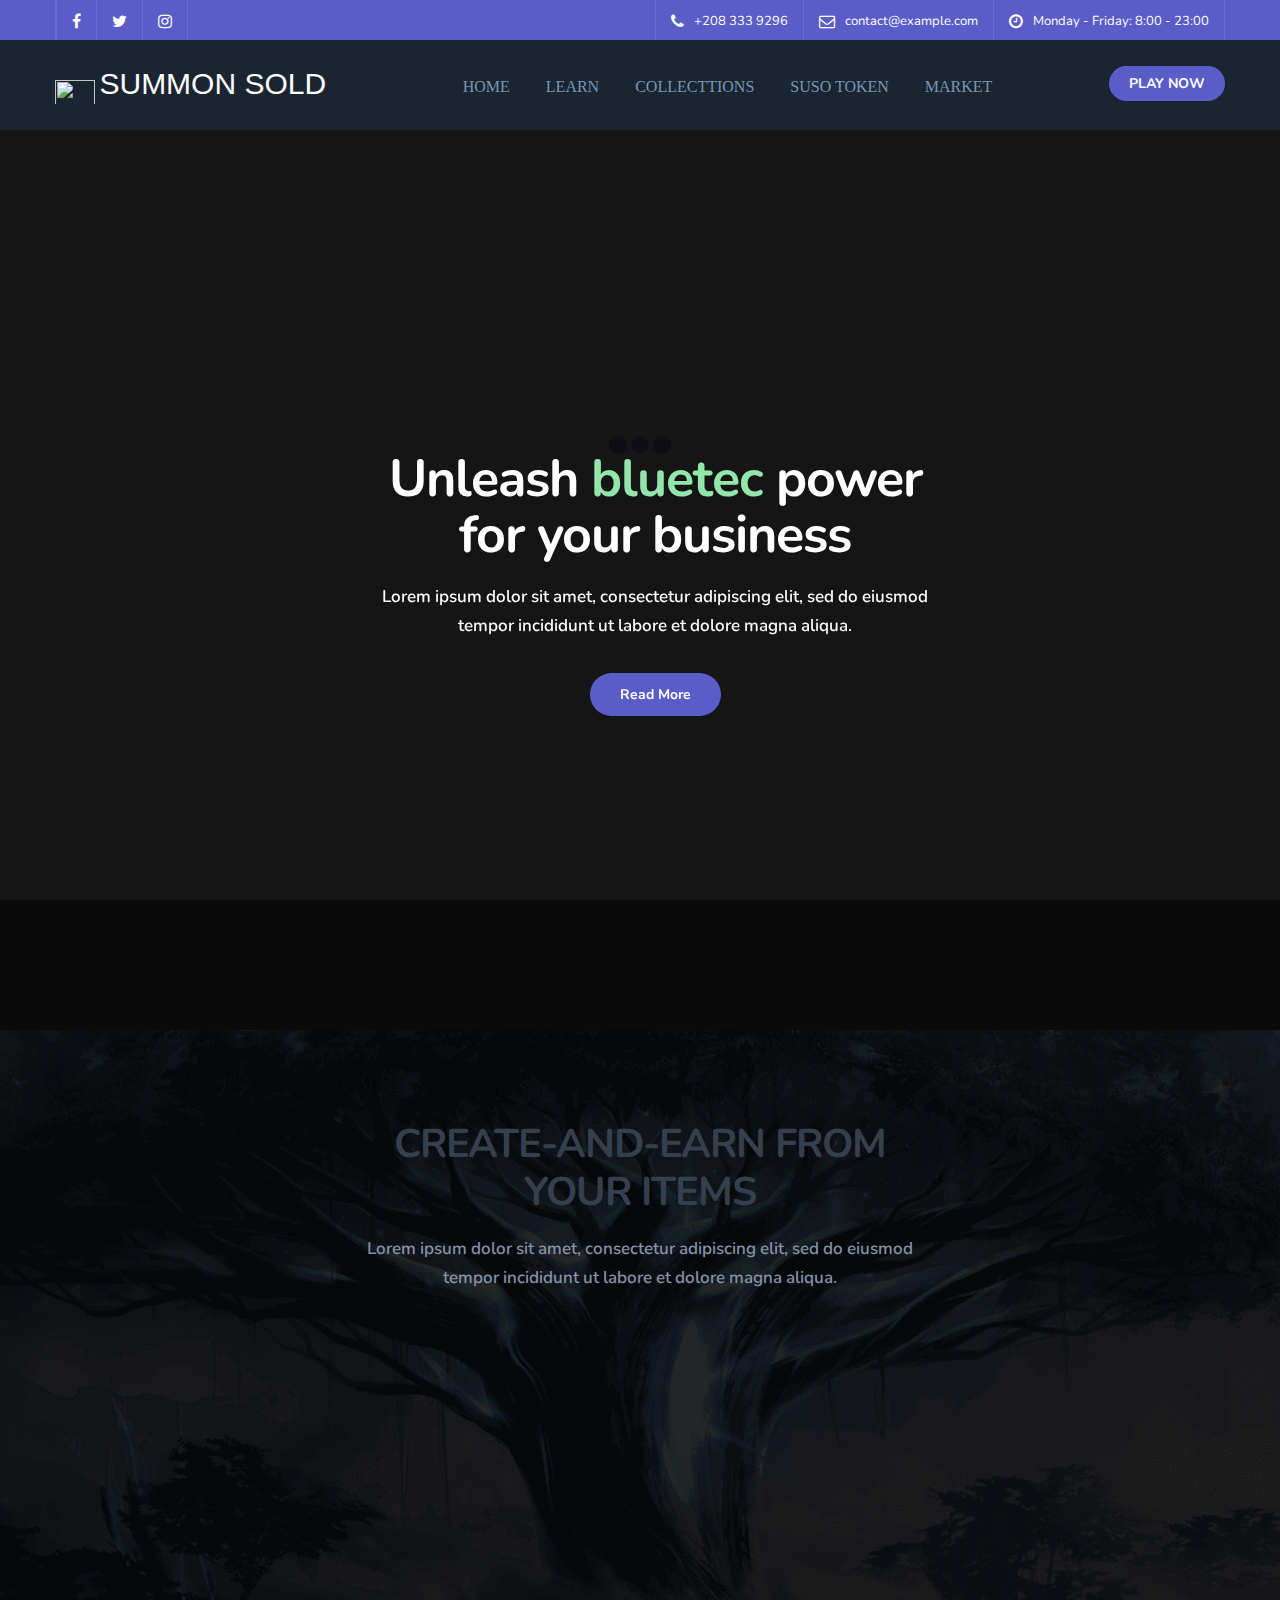
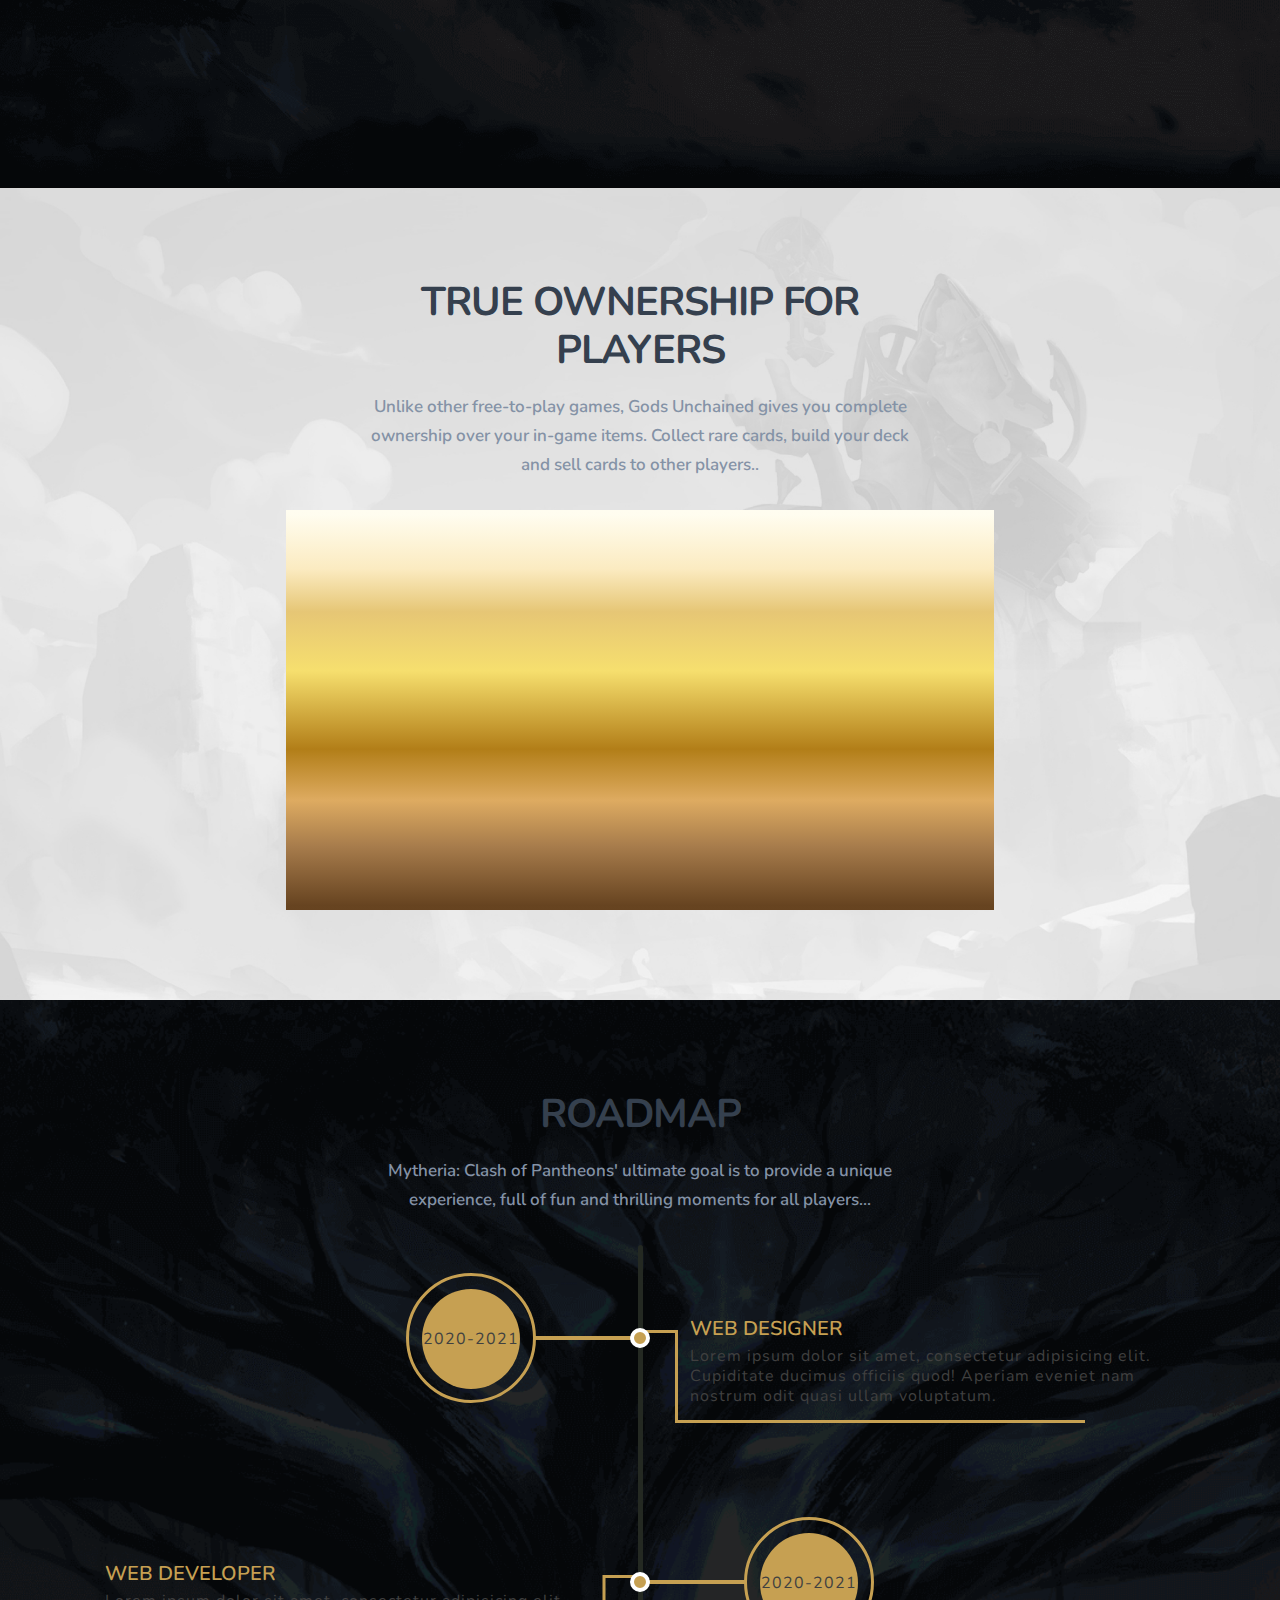
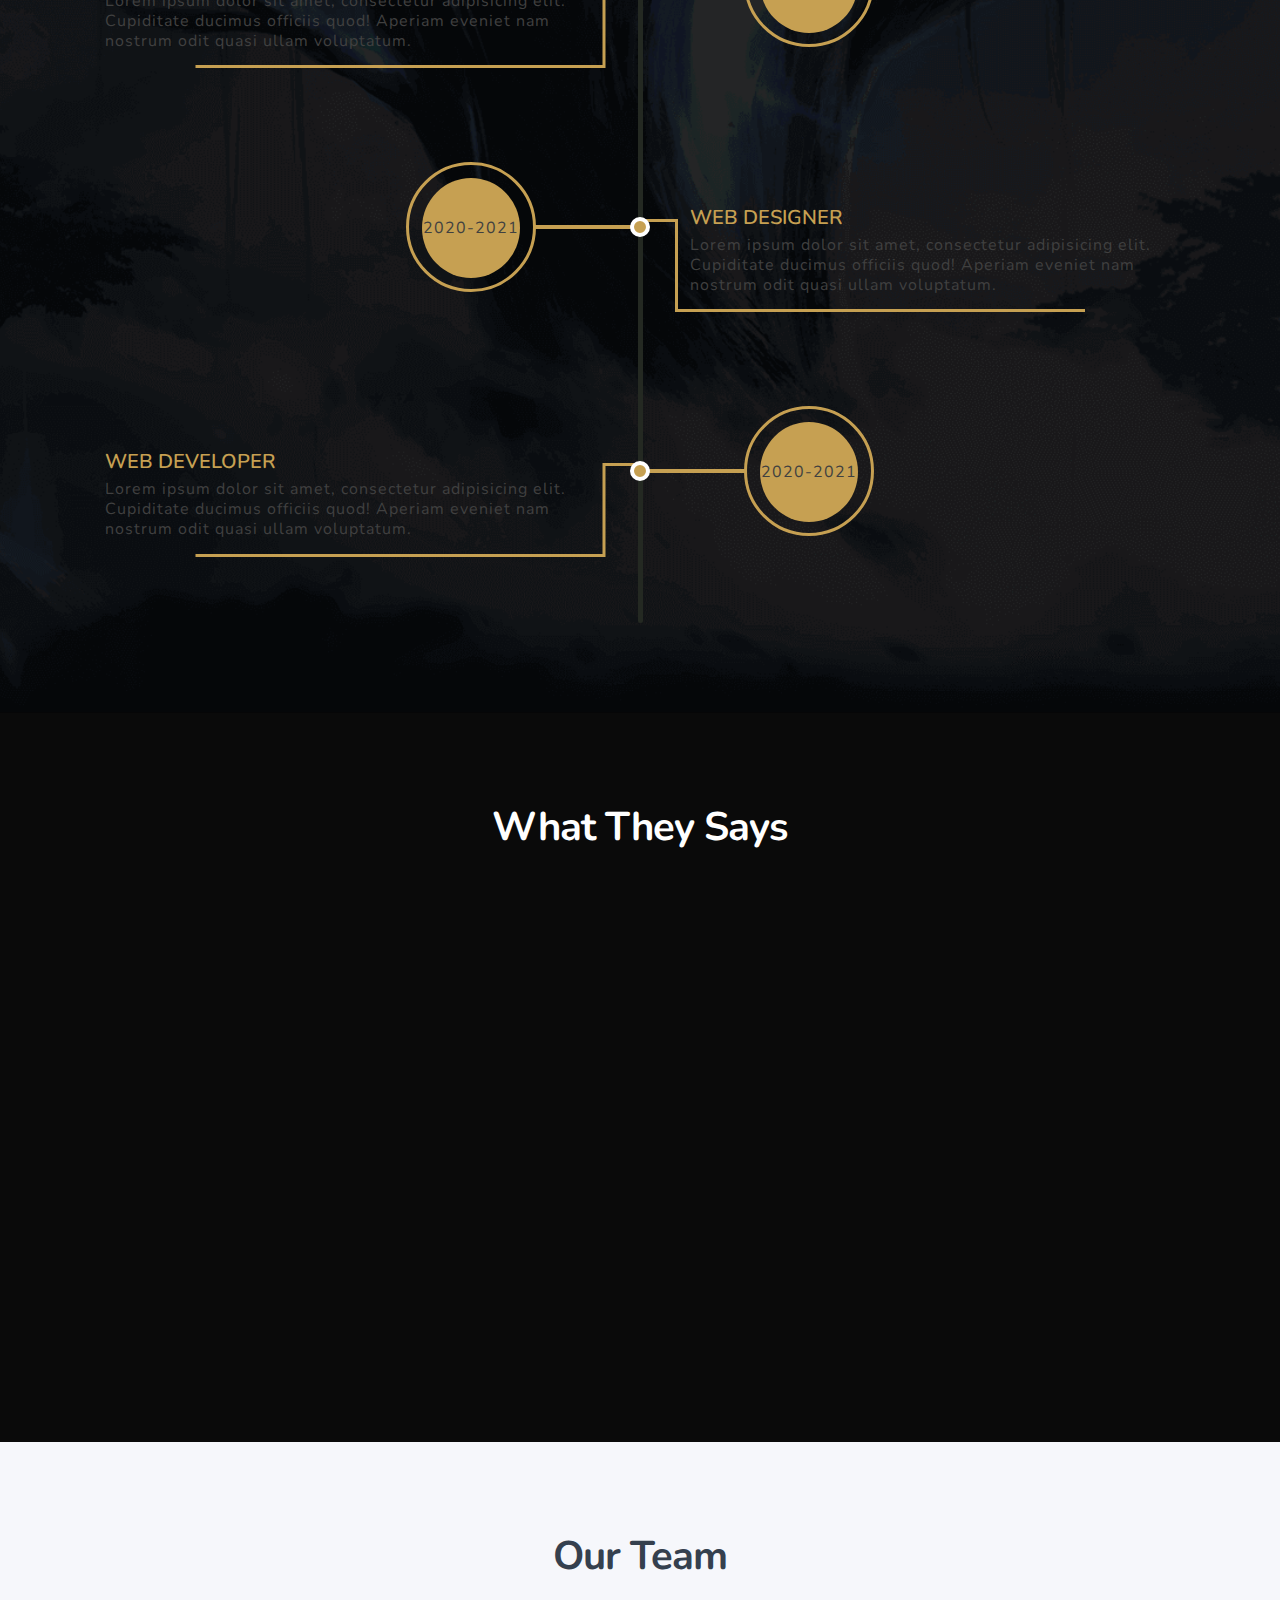
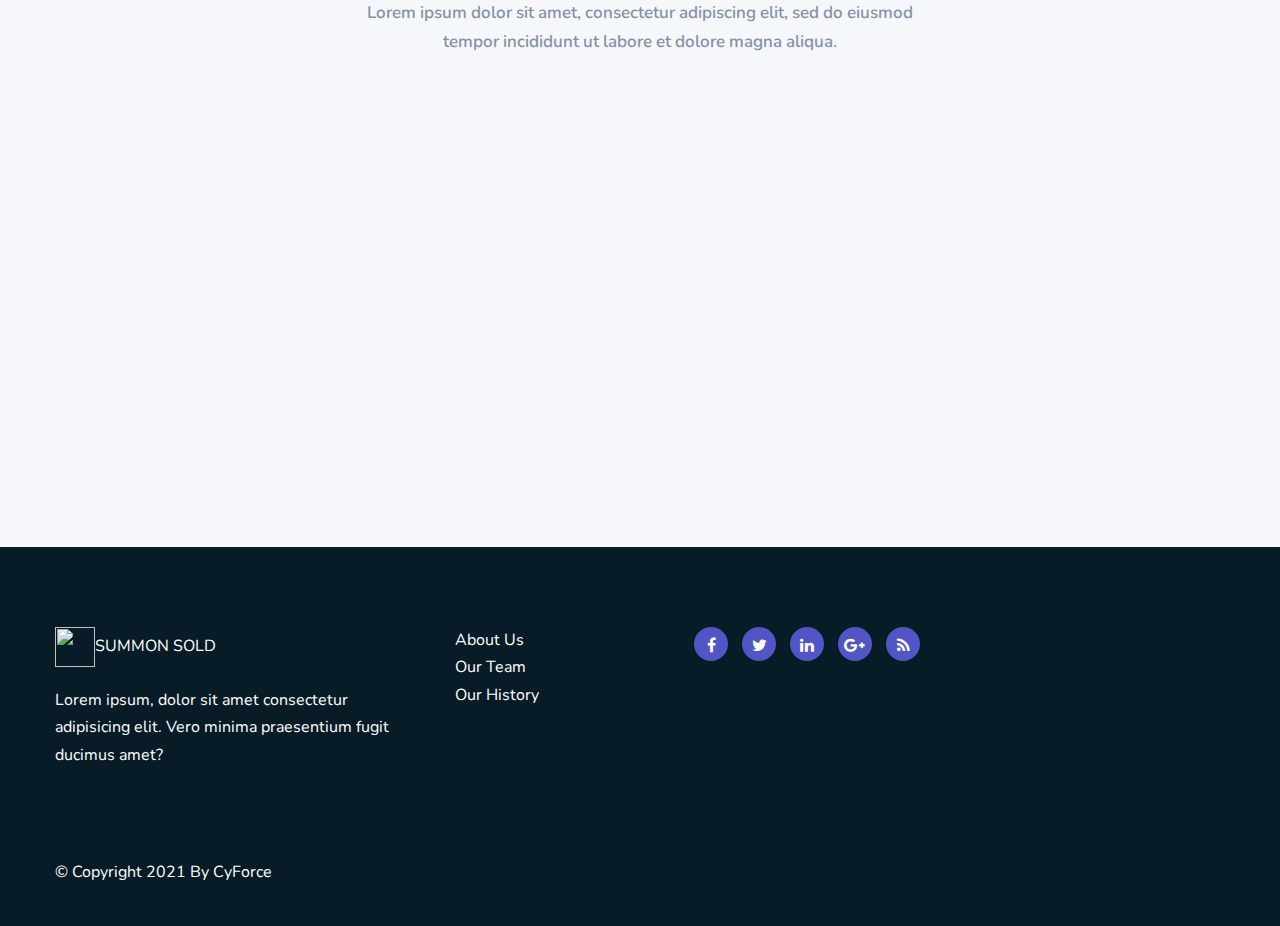
==== index-agency.html @ 65f18df8 "summon sold nft" ====
<!DOCTYPE html>
<html lang="zxx">

<head>
    <meta charset="utf-8">
    <title>NFT Card</title>
    <meta content="width=device-width, initial-scale=1.0" name="viewport">
    <meta content="Bluetec Saas Software Startup Website Template" name="description">
    <meta content="" name="keywords">
    <meta content="" name="author">

    <!--[if lt IE 9]>
    <script src="js/html5shiv.js"></script>
    <![endif]-->

    <!-- CSS Files
    ================================================== -->
    <link href="css/bootstrap.min.css" rel="stylesheet" type="text/css">
    <link href="css/bootstrap-grid.min.css" rel="stylesheet" type="text/css">
    <link href="css/bootstrap-reboot.min.css" rel="stylesheet" type="text/css">
    <link href="css/animate.css" rel="stylesheet" type="text/css">
    <link href="css/owl.carousel.css" rel="stylesheet" type="text/css">
    <link href="css/owl.theme.css" rel="stylesheet" type="text/css">
    <link href="css/owl.transitions.css" rel="stylesheet" type="text/css">
    <link href="css/magnific-popup.css" rel="stylesheet" type="text/css">
	<link href="css/jquery.countdown.css" rel="stylesheet" type="text/css">
    <link href="css/style.css" rel="stylesheet" type="text/css">

    <!-- color scheme -->
    <link id="colors" href="css/colors/scheme-03.css" rel="stylesheet" type="text/css">
	<link href="css/coloring.css" rel="stylesheet" type="text/css">
    <link href="css/custom_theme.css" rel="stylesheet" type="text/css">
    <link href="css/roadmap.css" rel="stylesheet" type="text/css">
</head>

<body>
    <div id="wrapper">
		<div id="topbar" class="text-white bg-color">
			<div class="container">
				<div class="topbar-left">
					<span class="topbar-widget tb-social">
						<a href="#"><i class="fa fa-facebook"></i></a>							
						<a href="#"><i class="fa fa-twitter"></i></a>
						<a href="#"><i class="fa fa-instagram"></i></a>
					</span>
				</div>
			
				<div class="topbar-right  sm-hide">
					<span class="topbar-widget tb-phone">+208 333 9296</span>
					<span class="topbar-widget tb-email">contact@example.com</span>
					<span class="topbar-widget tb-opening-hours">Monday - Friday: 8:00 - 23:00</span>
				</div>	
				<div class="clearfix"></div>
			</div>
		</div>
		
        <!-- header begin -->
        <header class="transparent scroll-light">
                <div class="container">
                    <div class="row">
                        <div class="col-md-12">
                            <div class="d-flex justify-content-between">
                                <div class="align-self-center header-col-left">
                                    <!-- logo begin -->
                                    <div id="logo">
                                        <a href="#">
											<img alt="" class="logo" src="images/icon/favicon.ico" /> 
											<img alt="" class="logo-2" src="images/icon/favicon.ico" />
										</a>
                                        <span style="font-size: 30px; vertical-align: middle;">SUMMON SOLD</span>
                                    </div>
                                    <!-- logo close -->
                                </div>
                                <div class="align-self-center ml-auto header-col-mid">
                                    <!-- mainmenu begin -->
                                    <ul id="mainmenu">
                                        <li>
                                            <a href="#">HOME</a>
                                        </li>
                                        <li>
                                            <a href="#">LEARN</a>
                                            <ul>
                                                <li><a href="card.html">CARD</a></li>
                                                <li><a href="wiki.html">WIKI</a></li>
                                                <li><a href="faq.html">FAQs</a></li>
                                                <li><a href="blog.html">BLOG</a></li>
												<li><a href="guide.html">GUIDE</a></li>
                                            </ul>
                                        </li>
                                        <li>
                                            <a href="#">COLLECTTIONS</a>
                                        </li>
                                        <li><a href="#">SUSO TOKEN</a></li>
                                        <li>
                                            <a href="#">MARKET</a>
                                        </li>
                                    </ul>
                                </div>
                                <div class="align-self-center ml-auto header-col-right btn-play">
                                    <a class="btn-custom" href="#">PLAY NOW</a>
                                    <span id="menu-btn"></span>
                                </div>
                                <!-- <div class="align-self-center ml-auto header-col-right">
                                    <a class="btn-custom" href="#"><i class="fa fa-arrow-down"></i> PLAY NOW </a>
                                    <span id="menu-btn"></span>
                                </div> -->
                                <div class="clearfix"></div>
                            </div>
                        </div>
                    </div>
                </div>
            </header>
        <!-- header close -->
        <!-- content begin -->
        <div class="no-bottom no-top" id="content">
            <div id="top"></div>
			
			<section class="full-height text-light relative no-top no-bottom vertical-center" >
                 <div class="vimeo-banner">
                     <div class="container" >
                        <div class="vimeo header">
                            <div class="overlay-gradient t50">
                                <div class="center-y relative">
                                    <div class="container">
                                        <div class="row">
                                            <div class="col-lg-6  offset-lg-3 col-md-12 offset-md-0 text-center">
                                                <h1 class="wow fadeInUp" data-wow-delay=".5s">Unleash <span class="id-color-3">bluetec</span> power for your business</h1>
                                                <p class="lead wow fadeInUp" data-wow-delay=".75s">Lorem ipsum dolor sit amet, consectetur adipiscing elit, sed do eiusmod tempor incididunt ut labore et dolore magna aliqua.</p>
                                                <div class="spacer-20"></div>
                                                <a class="btn-custom wow fadeInUp" data-wow-delay="1s" href="#">Read More</a>
                                            </div>
                                        </div>
                                    </div>
                                </div>
                            </div>
                       </div>
                        <div class="vimeo-wrapper">
                            <iframe frameborder="0" allow="autoplay; fullscreen" src="https://player.vimeo.com/video/412954513?autoplay=1&amp;loop=1&amp;title=0&amp;byline=0&amp;portrait=0&amp;background=1&amp;muted=1"></iframe>
                        </div>  
                     </div>
                        
                 </div>
			</section>
			
			<section id="section-services" data-bgimage="url(images/background/sections/bg_section_2.png) top" data-stellar-background-ratio=".5">
                <div class="container">
                    <div class="row">
						<div class="col-lg-6 offset-lg-3">
							<div class="text-center">
                                <h2>CREATE-AND-EARN FROM YOUR ITEMS</h2>
								<p class="lead">Lorem ipsum dolor sit amet, consectetur adipiscing elit, sed do eiusmod tempor incididunt ut labore et dolore magna aliqua.</p>
								<div class="spacer-10"></div>
                            </div>
						</div>
                    </div>
					
					<div class="row">
                        <div class="col-lg-4 col-md-6 col-sm-6 mb30 wow fadeInUp" data-wow-delay="0s">
                            <div class="fp-wrap f-invert mb20">
                                <img src="images/background/sections/sec2_img_item1.png" class="fp-image img-fluid" alt="">
                            </div>
                            <p>GODFORGE is an exclusive community where you could freely display your artworks or even create your own characters.</p>
                        </div>
						<div class="col-lg-4 col-md-6 col-sm-6 mb30 wow fadeInUp" data-wow-delay=".25s">
                                <div class="fp-wrap f-invert mb20">
                                    <img src="images/background/sections/sec2_img_item2.png" class="fp-image img-fluid" alt="">
                                </div>
                                <p>You could earn attractive incomes because your artworks could be traded and auctioned.</p>
                        </div>
						<div class="col-lg-4 col-md-6 col-sm-6 mb30 wow fadeInUp" data-wow-delay=".5s">
                                <div class="fp-wrap f-invert mb20">
                                    <img src="images/background/sections/sec2_img_item3.png" class="fp-image img-fluid" alt="">
                                </div>
                                <p>Your artwork could be selected to incorporate in the game universe through a voting system.</p>
                        </div>
                    </div>
                </div>
            </section>

            <section id="section-services section-gameplay" data-bgimage="url(images/background/misc-art--wizard-with-key.jpg) top" data-stellar-background-ratio=".5">
                <div class="container">
                    <div class="row">
						<div class="col-lg-6 offset-lg-3">
							<div class="text-center">
                                <h2>TRUE OWNERSHIP FOR PLAYERS</h2>
								<p class="lead">Unlike other free-to-play games, Gods Unchained gives you complete ownership over your in-game items. Collect rare cards, build your deck and sell cards to other players..</p>
								<div class="spacer-10"></div>
                            </div>
						</div>
                    </div>
					
					<div class="row">
                        <div class="vimeo-background">
                            <div class="vimeo-gameplay">
                                <iframe frameborder="0" allow="autoplay; fullscreen" src="https://player.vimeo.com/video/398714745?autoplay=1&amp;loop=1&amp;title=0&amp;byline=0&amp;portrait=0&amp;background=1&amp;muted=1"></iframe>
                            </div> 
                        </div>
                    </div>
                </div>
            </section>

            <section id="section-services section-roadmap" data-bgimage="url(images/background/sections/bg_section_2.png) top" data-stellar-background-ratio=".5">
                <div class="container">
                    <div class="row">
						<div class="col-lg-6 offset-lg-3">
							<div class="text-center">
                                <h2>ROADMAP</h2>
								<p class="lead">Mytheria: Clash of Pantheons' ultimate goal is to provide a unique experience, full of fun and
                                    thrilling moments for all players...</p>
								<div class="spacer-10"></div>
                            </div>
						</div>
                    </div>
                </div>
                <div class="container">
                    <div class="row">
                        <div class="col-md-12">
                            <div class="main-timeline">
                                <div class="timeline">
                                    <div class="timeline-icon">
                                        <div class="timeline-icon-txt">
                                            <p class="description">2020-2021</p> 
                                        </div>
                                    </div>
                                    <div class="timeline-content">
                                        <h3 class="title">Web Designer</h3>
                                        <p class="description">
                                            Lorem ipsum dolor sit amet, consectetur adipisicing elit. Cupiditate ducimus officiis quod! Aperiam eveniet nam nostrum odit quasi ullam voluptatum.
                                        </p>
                                    </div>
                                </div>
                               
                                <div class="timeline">
                                    <div class="timeline-icon">
                                        <div class="timeline-icon-txt">
                                            <p class="description">2020-2021</p> 
                                        </div>
                                    </div>
                                    <div class="timeline-content">
                                        <h3 class="title">Web Developer</h3>
                                        <p class="description">
                                            Lorem ipsum dolor sit amet, consectetur adipisicing elit. Cupiditate ducimus officiis quod! Aperiam eveniet nam nostrum odit quasi ullam voluptatum.
                                        </p>
                                    </div>
                                </div>
                                <div class="timeline">
                                    <div class="timeline-icon">
                                        <div class="timeline-icon-txt">
                                            <p class="description">2020-2021</p> 
                                        </div>
                                    </div>
                                    <div class="timeline-content">
                                        <h3 class="title">Web Designer</h3>
                                        <p class="description">
                                            Lorem ipsum dolor sit amet, consectetur adipisicing elit. Cupiditate ducimus officiis quod! Aperiam eveniet nam nostrum odit quasi ullam voluptatum.
                                        </p>
                                    </div>
                                </div>
                                <div class="timeline">
                                    <div class="timeline-icon">
                                        <div class="timeline-icon-txt">
                                            <p class="description">2020-2021</p> 
                                        </div>
                                    </div>
                                    <div class="timeline-content">
                                        <h3 class="title">Web Developer</h3>
                                        <p class="description">
                                            Lorem ipsum dolor sit amet, consectetur adipisicing elit. Cupiditate ducimus officiis quod! Aperiam eveniet nam nostrum odit quasi ullam voluptatum.
                                        </p>
                                    </div>
                                </div>
                            </div>
                        </div>
                    </div>
                </div>
            </section>
			
			<section id="section-testimonial">
				<div class="container">
					<div class="row">
						<div class="col-md-12">
							<div class="text-center text-light">
                        <h2>What They Says</h2>
                        <div class="spacer-20"></div>
                    </div>
                    <div class="owl-carousel owl-theme wow fadeInUp" id="testimonial-carousel">
                        <div class="item">
                            <div class="de_testi opt-2">
                                <blockquote>
                                    <p>Great support, like i have never seen before. Thanks to the support team, they are very helpfull. This company provide customers great solution, that makes them best.
                                    </p>
                                    <div class="de_testi_by">
                                        <img alt="" class="rounded-circle" src="images/people/1.jpg"> <span>John, Pixar Studio</span>
                                    </div>
                                </blockquote>
                            </div>
                        </div>
                        <div class="item">
                            <div class="de_testi opt-2">
                                <blockquote>
                                    <p>Great support, like i have never seen before. Thanks to the support team, they are very helpfull. This company provide customers great solution, that makes them best.</p>
                                    <div class="de_testi_by">
                                        <img alt="" class="rounded-circle" src="images/people/2.jpg"> <span>Sarah, Microsoft</span>
                                    </div>
                                </blockquote>
                            </div>
                        </div>
                        <div class="item">
                            <div class="de_testi opt-2">
                                <blockquote>
                                    <p>Great support, like i have never seen before. Thanks to the support team, they are very helpfull. This company provide customers great solution, that makes them best.</p>
                                    <div class="de_testi_by">
                                        <img alt="" class="rounded-circle" src="images/people/3.jpg"> <span>Michael, Apple</span>
                                    </div>
                                </blockquote>
                            </div>
                        </div>
                        <div class="item">
                            <div class="de_testi opt-2">
                                <blockquote>
                                    <p>Great support, like i have never seen before. Thanks to the support team, they are very helpfull. This company provide customers great solution, that makes them best.</p>
                                    <div class="de_testi_by">
                                        <img alt="" class="rounded-circle" src="images/people/4.jpg"> <span>Thomas, Samsung</span>
                                    </div>
                                </blockquote>
                            </div>
                        </div>
                        <div class="item">
                            <div class="de_testi opt-2">
                                <blockquote>
                                    <p>Great support, like i have never seen before. Thanks to the support team, they are very helpfull. This company provide customers great solution, that makes them best.</p>
                                    <div class="de_testi_by">
                                        <img alt="" class="rounded-circle" src="images/people/1.jpg"> <span>John, Pixar Studio</span>
                                    </div>
                                </blockquote>
                            </div>
                        </div>
                        <div class="item">
                            <div class="de_testi opt-2">
                                <blockquote>
                                    <p>Great support, like i have never seen before. Thanks to the support team, they are very helpfull. This company provide customers great solution, that makes them best.</p>
                                    <div class="de_testi_by">
                                        <img alt="" class="rounded-circle" src="images/people/2.jpg"> <span>Sarah, Microsoft</span>
                                    </div>
                                </blockquote>
                            </div>
                        </div>
                        <div class="item">
                            <div class="de_testi opt-2">
                                <blockquote>
                                    <p>Great support, like i have never seen before. Thanks to the support team, they are very helpfull. This company provide customers great solution, that makes them best.</p>
                                    <div class="de_testi_by">
                                        <img alt="" class="rounded-circle" src="images/people/3.jpg"> <span>Michael, Apple</span>
                                    </div>
                                </blockquote>
                            </div>
                        </div>
                        <div class="item">
                            <div class="de_testi opt-2">
                                <blockquote>
                                    <p>Great support, like i have never seen before. Thanks to the support team, they are very helpfull. This company provide customers great solution, that makes them best.</p>
                                    <div class="de_testi_by">
                                        <img alt="" class="rounded-circle" src="images/people/4.jpg"> <span>Thomas, Samsung</span>
                                    </div>
                                </blockquote>
                            </div>
                        </div>
                    </div>
							
						</div>
					</div>
				</div>
            </section>
            

            <section id="section-team" data-bgcolor="#F6F7FB">
                <div class="container">
                    <div class="row">
						<div class="col-lg-6 offset-lg-3">
							<div class="text-center">
                                <h2>Our Team</h2>
								<p class="lead">Lorem ipsum dolor sit amet, consectetur adipiscing elit, sed do eiusmod tempor incididunt ut labore et dolore magna aliqua.</p>
								<div class="spacer-10"></div>
                            </div>
						</div>
                        
                    </div>
					
					<div class="row">

                        <div class="col-lg-3 col-md-6 col-sm-6 mb30 wow fadeInUp" data-wow-delay="0s">
                            <div class="f-profile text-center">
                                <div class="fp-wrap f-invert">
									<div class="fpw-overlay">
										<div class="fpwo-wrap">
											<div class="fpwow-icons">
												<a href="#"><i class="fa fa-facebook fa-lg"></i></a>
												<a href="#"><i class="fa fa-twitter fa-lg"></i></a>
												<a href="#"><i class="fa fa-linkedin fa-lg"></i></a>
												<a href="#"><i class="fa fa-google-plus fa-lg"></i></a>
											</div>
										</div>
									</div>									
									<div class="fpw-overlay-btm"></div>
                                    <img src="images/team/1.jpg" class="fp-image img-fluid" alt="">
                                </div>

                                <h4>Fynley Wilkinson</h4>
                                Chief Creative Officer
                            </div>
                        </div>
						
						<div class="col-lg-3 col-md-6 col-sm-6 mb30 wow fadeInUp" data-wow-delay=".25s">
                            <div class="f-profile text-center">
                                <div class="fp-wrap f-invert">
									<div class="fpw-overlay">
										<div class="fpwo-wrap">
											<div class="fpwow-icons">
												<a href="#"><i class="fa fa-facebook fa-lg"></i></a>
												<a href="#"><i class="fa fa-twitter fa-lg"></i></a>
												<a href="#"><i class="fa fa-linkedin fa-lg"></i></a>
												<a href="#"><i class="fa fa-google-plus fa-lg"></i></a>
											</div>
										</div>
									</div>									
									<div class="fpw-overlay-btm"></div>
                                    <img src="images/team/2.jpg" class="fp-image img-fluid" alt="">
                                </div>

                                <h4>Myra Welsh</h4>
                                Chief Technology Officer
                            </div>
                        </div>
						
						<div class="col-lg-3 col-md-6 col-sm-6 mb30 wow fadeInUp" data-wow-delay=".5s">
                            <div class="f-profile text-center">
                                <div class="fp-wrap f-invert">
									<div class="fpw-overlay">
										<div class="fpwo-wrap">
											<div class="fpwow-icons">
												<a href="#"><i class="fa fa-facebook fa-lg"></i></a>
												<a href="#"><i class="fa fa-twitter fa-lg"></i></a>
												<a href="#"><i class="fa fa-linkedin fa-lg"></i></a>
												<a href="#"><i class="fa fa-google-plus fa-lg"></i></a>
											</div>
										</div>
									</div>									
									<div class="fpw-overlay-btm"></div>
                                    <img src="images/team/3.jpg" class="fp-image img-fluid" alt="">
                                </div>

                                <h4>Aysha Shepard</h4>
                                Chief Executive Officer
                            </div>
                        </div>
						
						<div class="col-lg-3 col-md-6 col-sm-6 mb30 wow fadeInUp" data-wow-delay=".75s">
                            <div class="f-profile text-center">
                                <div class="fp-wrap f-invert">
									<div class="fpw-overlay">
										<div class="fpwo-wrap">
											<div class="fpwow-icons">
												<a href="#"><i class="fa fa-facebook fa-lg"></i></a>
												<a href="#"><i class="fa fa-twitter fa-lg"></i></a>
												<a href="#"><i class="fa fa-linkedin fa-lg"></i></a>
												<a href="#"><i class="fa fa-google-plus fa-lg"></i></a>
											</div>
										</div>
									</div>									
									<div class="fpw-overlay-btm"></div>
                                    <img src="images/team/4.jpg" class="fp-image img-fluid" alt="">
                                </div>

                                <h4>Robyn Peel</h4>
                                Director of Finance
                            </div>
                        </div>
                        
                    </div>
                </div>
            </section>
			
			<!-- <section class="pt60 pb60 bg-color-3">
				<div class="container">
					<div class="row align-items-center">
						<div class="col-md-8 mb-sm-30 text-lg-left text-sm-center">
							<h3 class="no-bottom">Awesomeness begin here. Are you ready?</h3>
						</div>
						
						<div class="col-md-4 text-lg-right text-sm-center">
							<a href="#" class="btn-custom capsule med">Let's do it!</a>
						</div>
					</div>
				</div>
			</section> -->
            
            </div>
            <!-- content close -->

            <!-- footer begin -->
            <footer class="footer">
                <div class="container">
                    <div class="row">
						<div class="col-lg-4">
                            <div class="widget">
                                <a href="index.html"><img alt="" class="logo" src="images/icon/favicon.ico">SUMMON SOLD</a>
                                <div class="spacer-20"></div>
                                <p>Lorem ipsum, dolor sit amet consectetur adipisicing elit. Vero minima praesentium fugit ducimus amet?</p>
                            </div>
                        </div>
                        <div class="col-lg-2">
                            <div class="widget">
                                <ul>
                                    <li><a href="about-us.html">About Us</a></li>
                                    <li><a href="our-team.html">Our Team</a></li>
                                    <li><a href="our-history.html">Our History</a></li>
                                </ul>
                            </div>
                        </div>
                        <div class="col-lg-6">
                            <div class="col-md-6 text-md-right text-sm-left">
                                <div class="social-icons">
                                    <a href="#"><i class="fa fa-facebook fa-lg"></i></a>
                                    <a href="#"><i class="fa fa-twitter fa-lg"></i></a>
                                    <a href="#"><i class="fa fa-linkedin fa-lg"></i></a>
                                    <a href="#"><i class="fa fa-google-plus fa-lg"></i></a>
                                    <a href="#"><i class="fa fa-rss fa-lg"></i></a>
                                </div>
                            </div>
                        </div>
                    </div>

                    <div class="row">
                        <div class="col-md-6 sm-text-center mb-sm-30">
                            <div class="mt10">&copy; Copyright 2021 By CyForce</div>
                        </div>
                    </div>
                </div>
            </footer>
            <!-- footer close -->

            <div id="preloader">
                <div class="spinner">
                    <div class="bounce1"></div>
                    <div class="bounce2"></div>
                    <div class="bounce3"></div>
                </div>
            </div>
        </div>		
		


        <!-- Javascript Files
    ================================================== -->
        <script src="js/jquery.min.js"></script>
        <script src="js/bootstrap.min.js"></script>
        <script src="js/wow.min.js"></script>
        <script src="js/jquery.isotope.min.js"></script>
        <script src="js/easing.js"></script>
        <script src="js/owl.carousel.js"></script>
        <script src="js/validation.js"></script>
        <script src="js/jquery.magnific-popup.min.js"></script>
        <script src="js/enquire.min.js"></script>
        <script src="js/jquery.stellar.min.js"></script>
        <script src="js/jquery.plugin.js"></script>
        <script src="js/typed.js"></script>
		<script src="js/jquery.countTo.js"></script>
        <script src="js/jquery.countdown.js"></script>
        <script src="js/designesia.js"></script>		
</body>

</html>
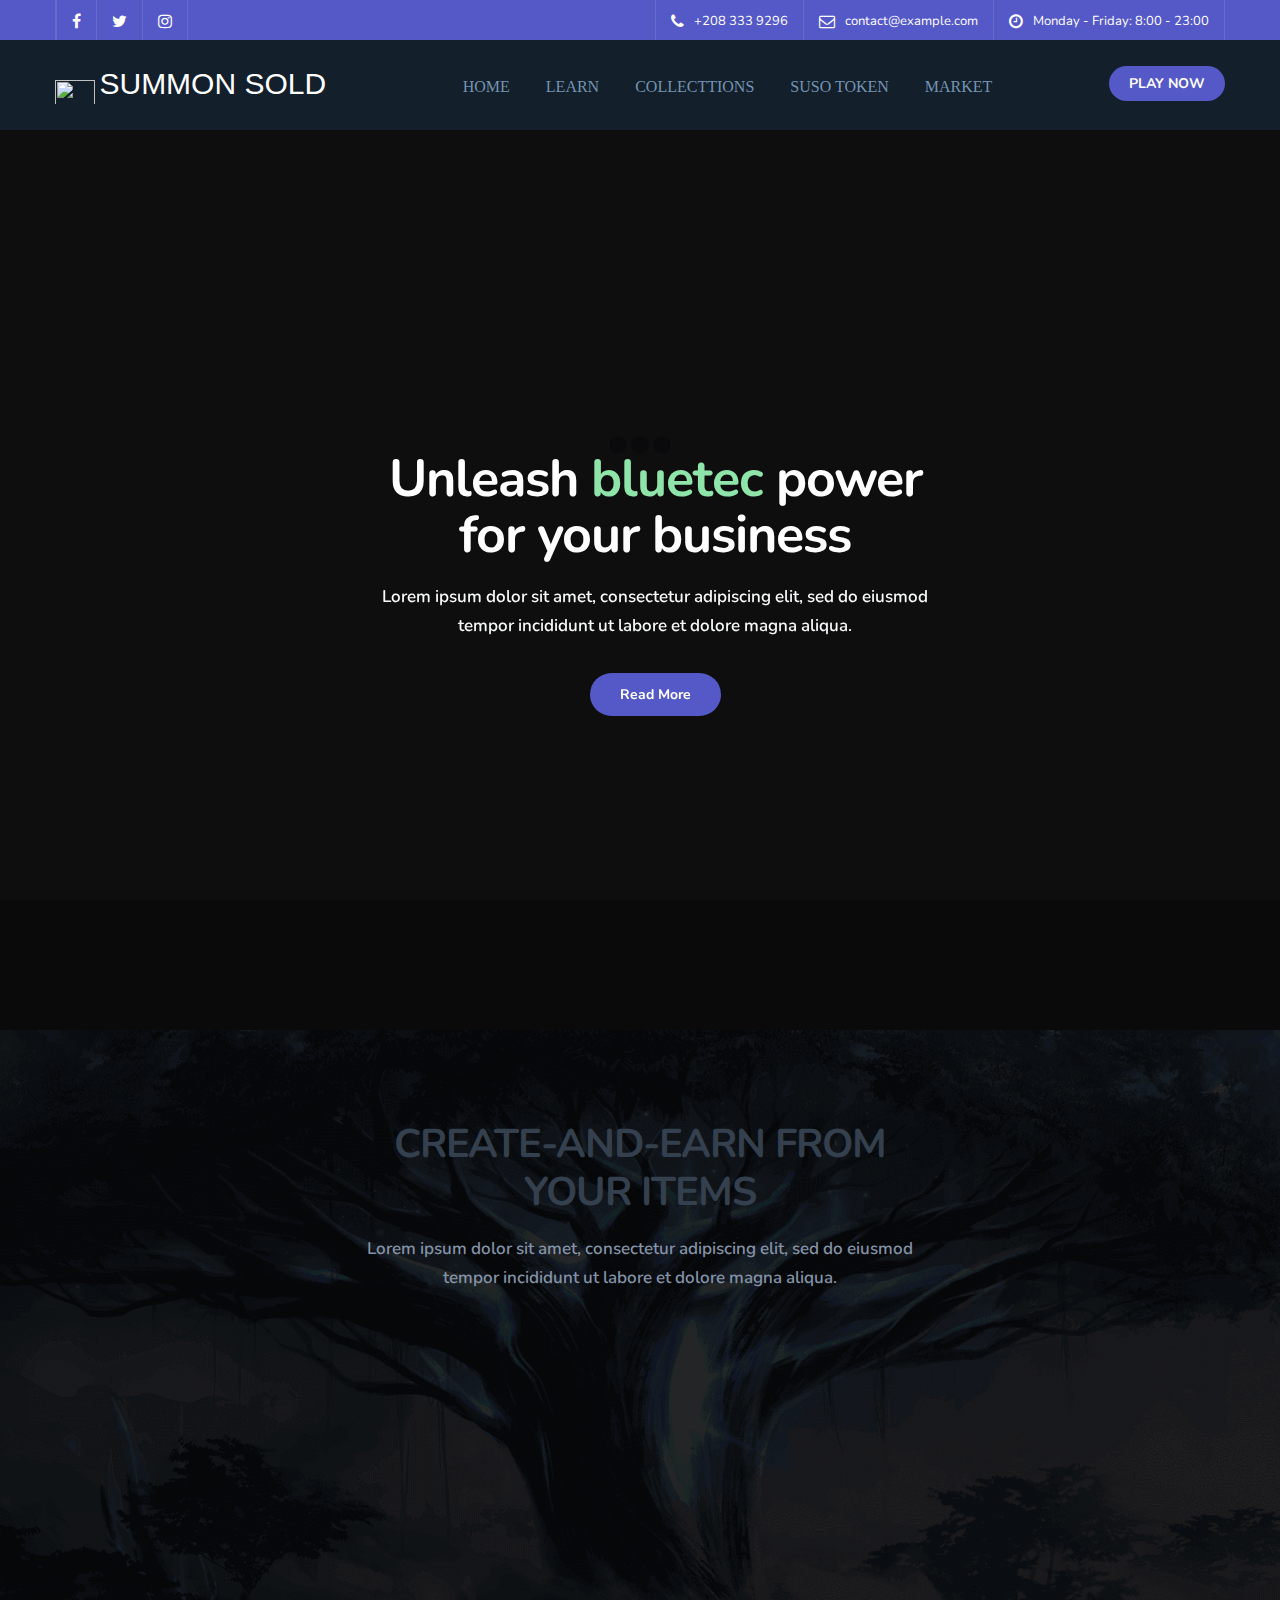
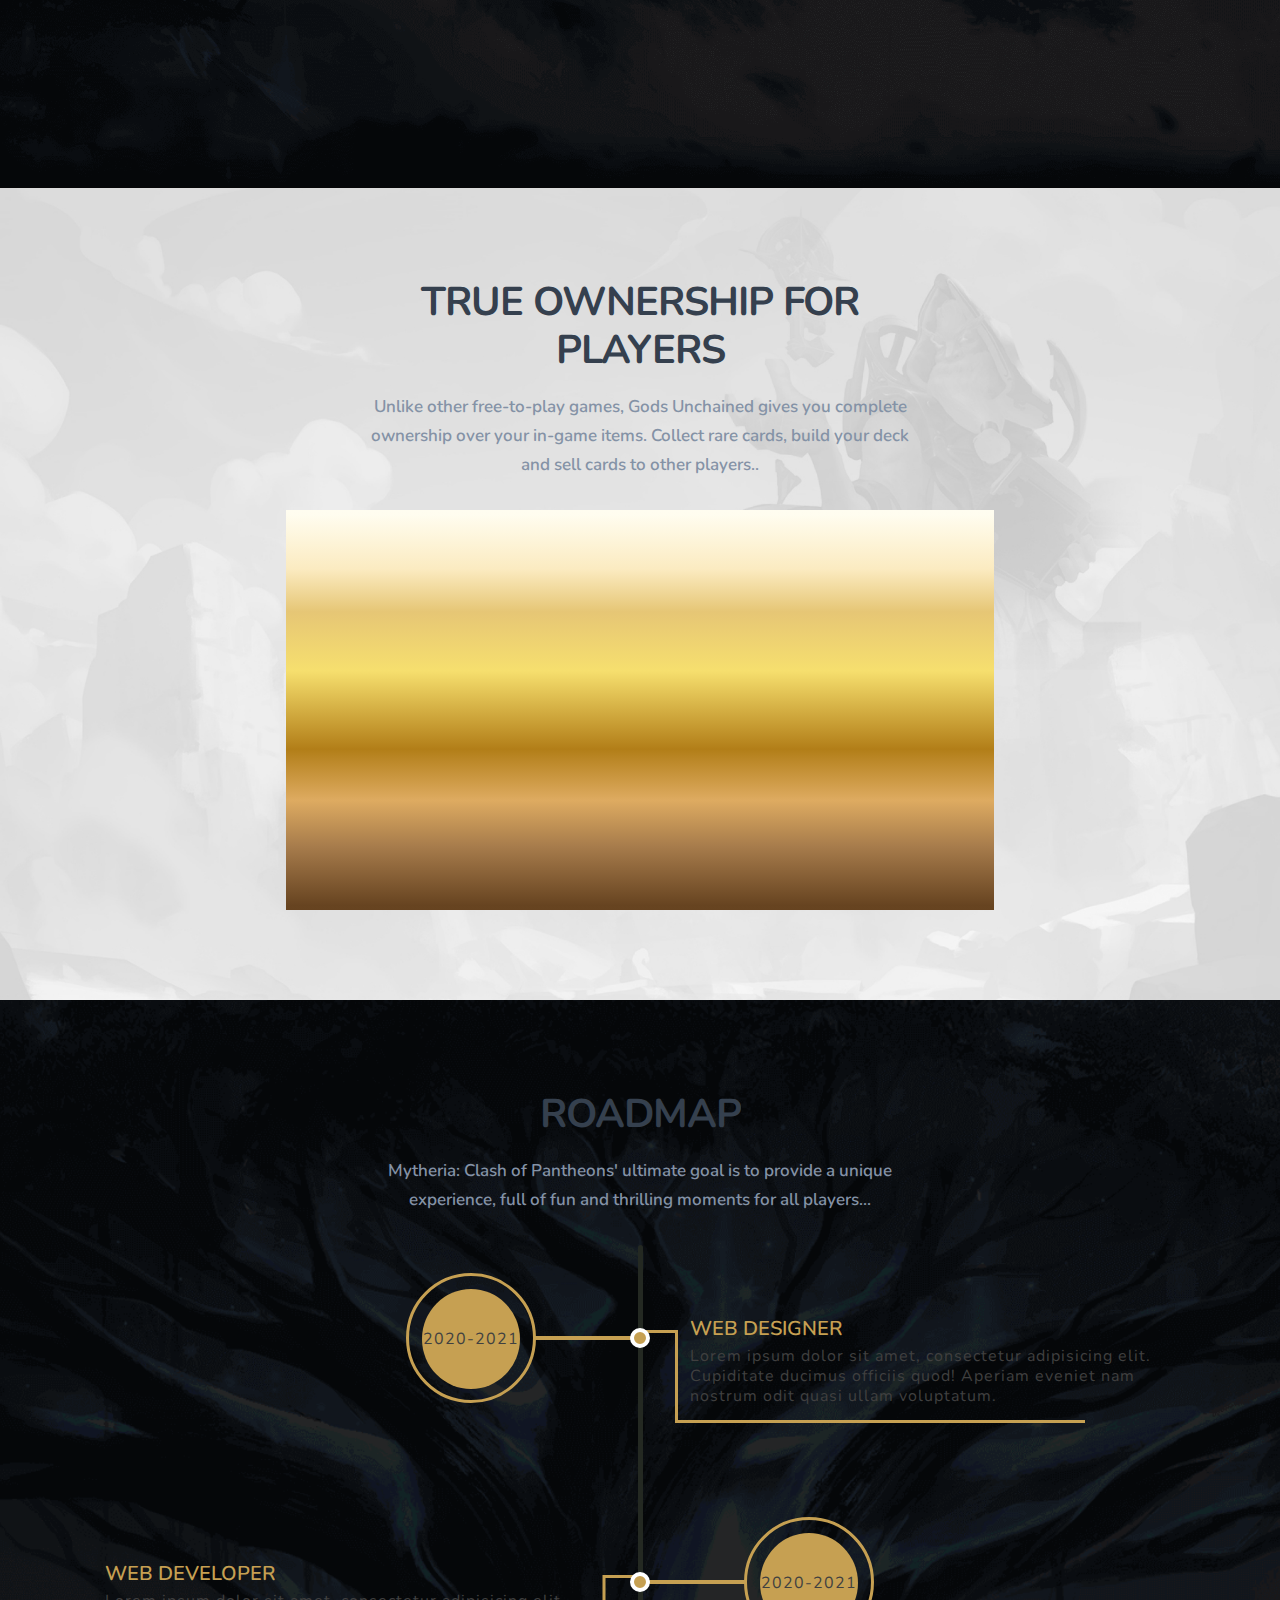
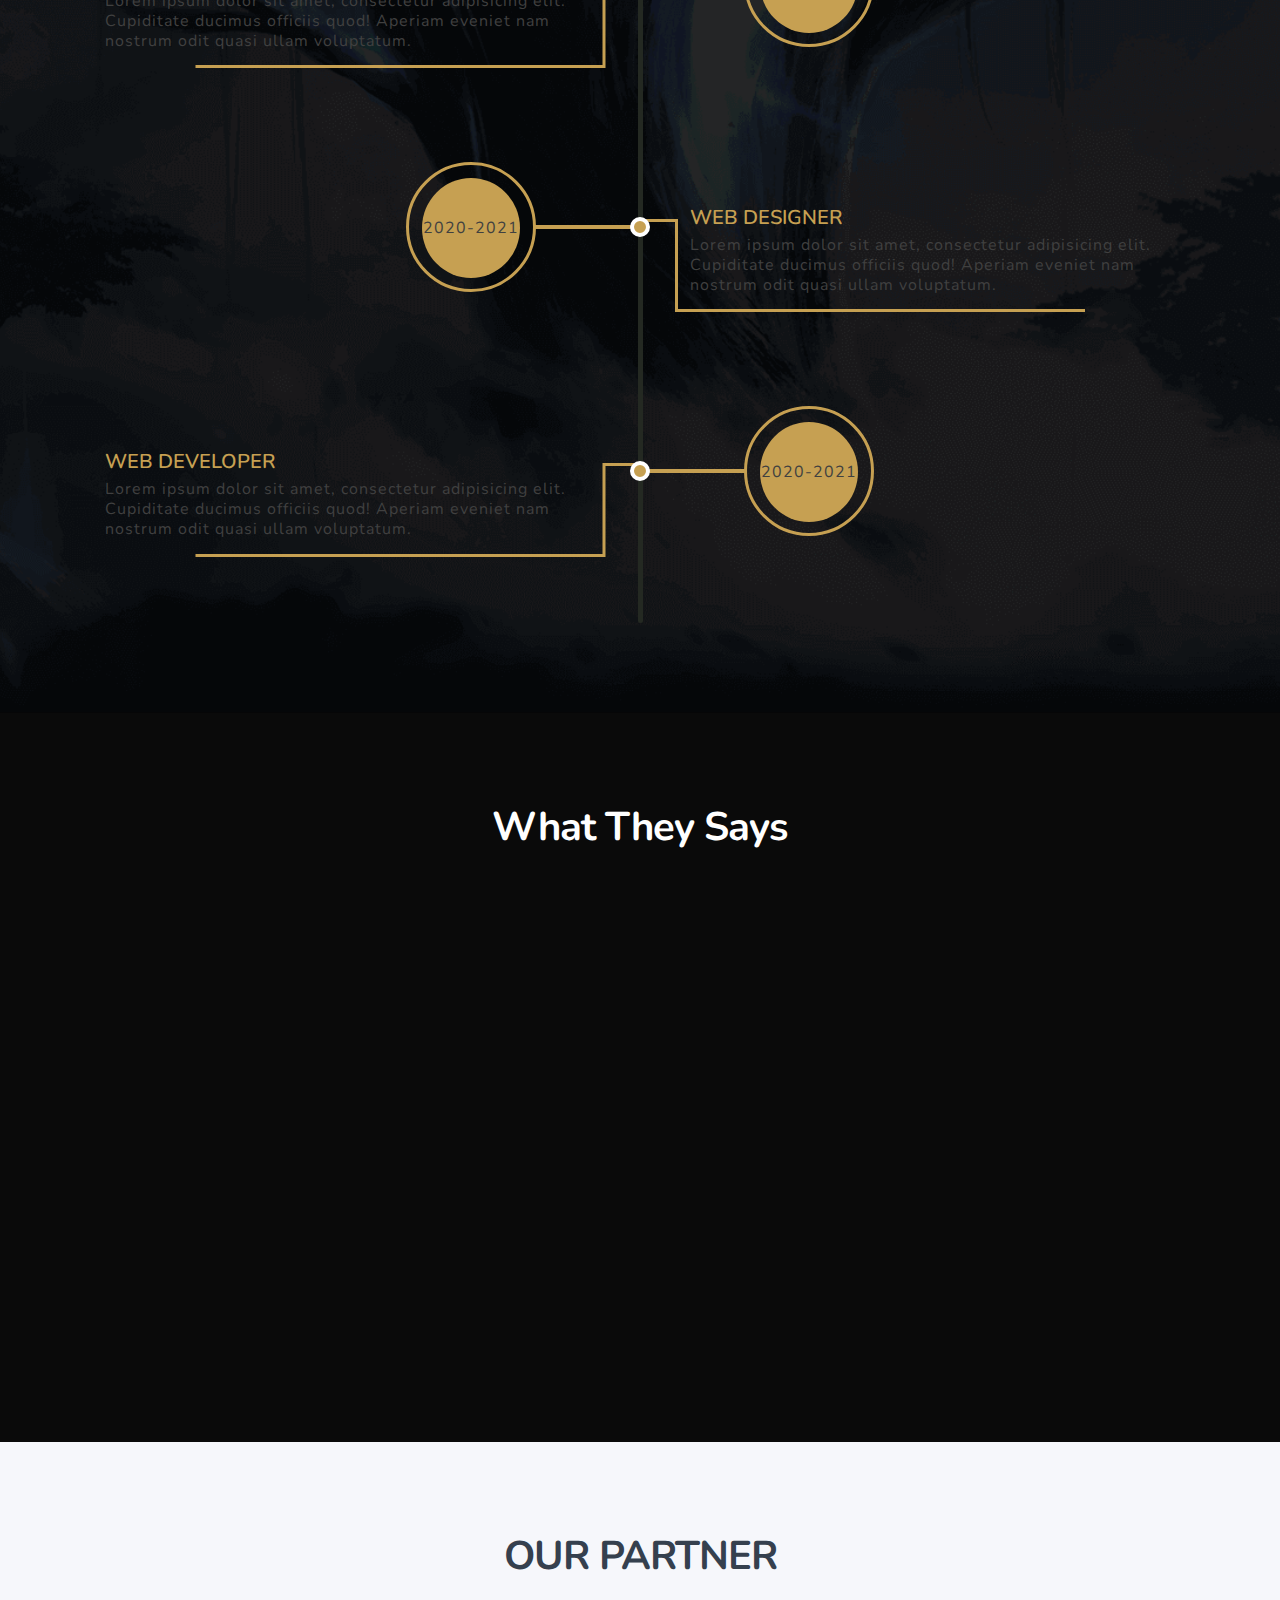
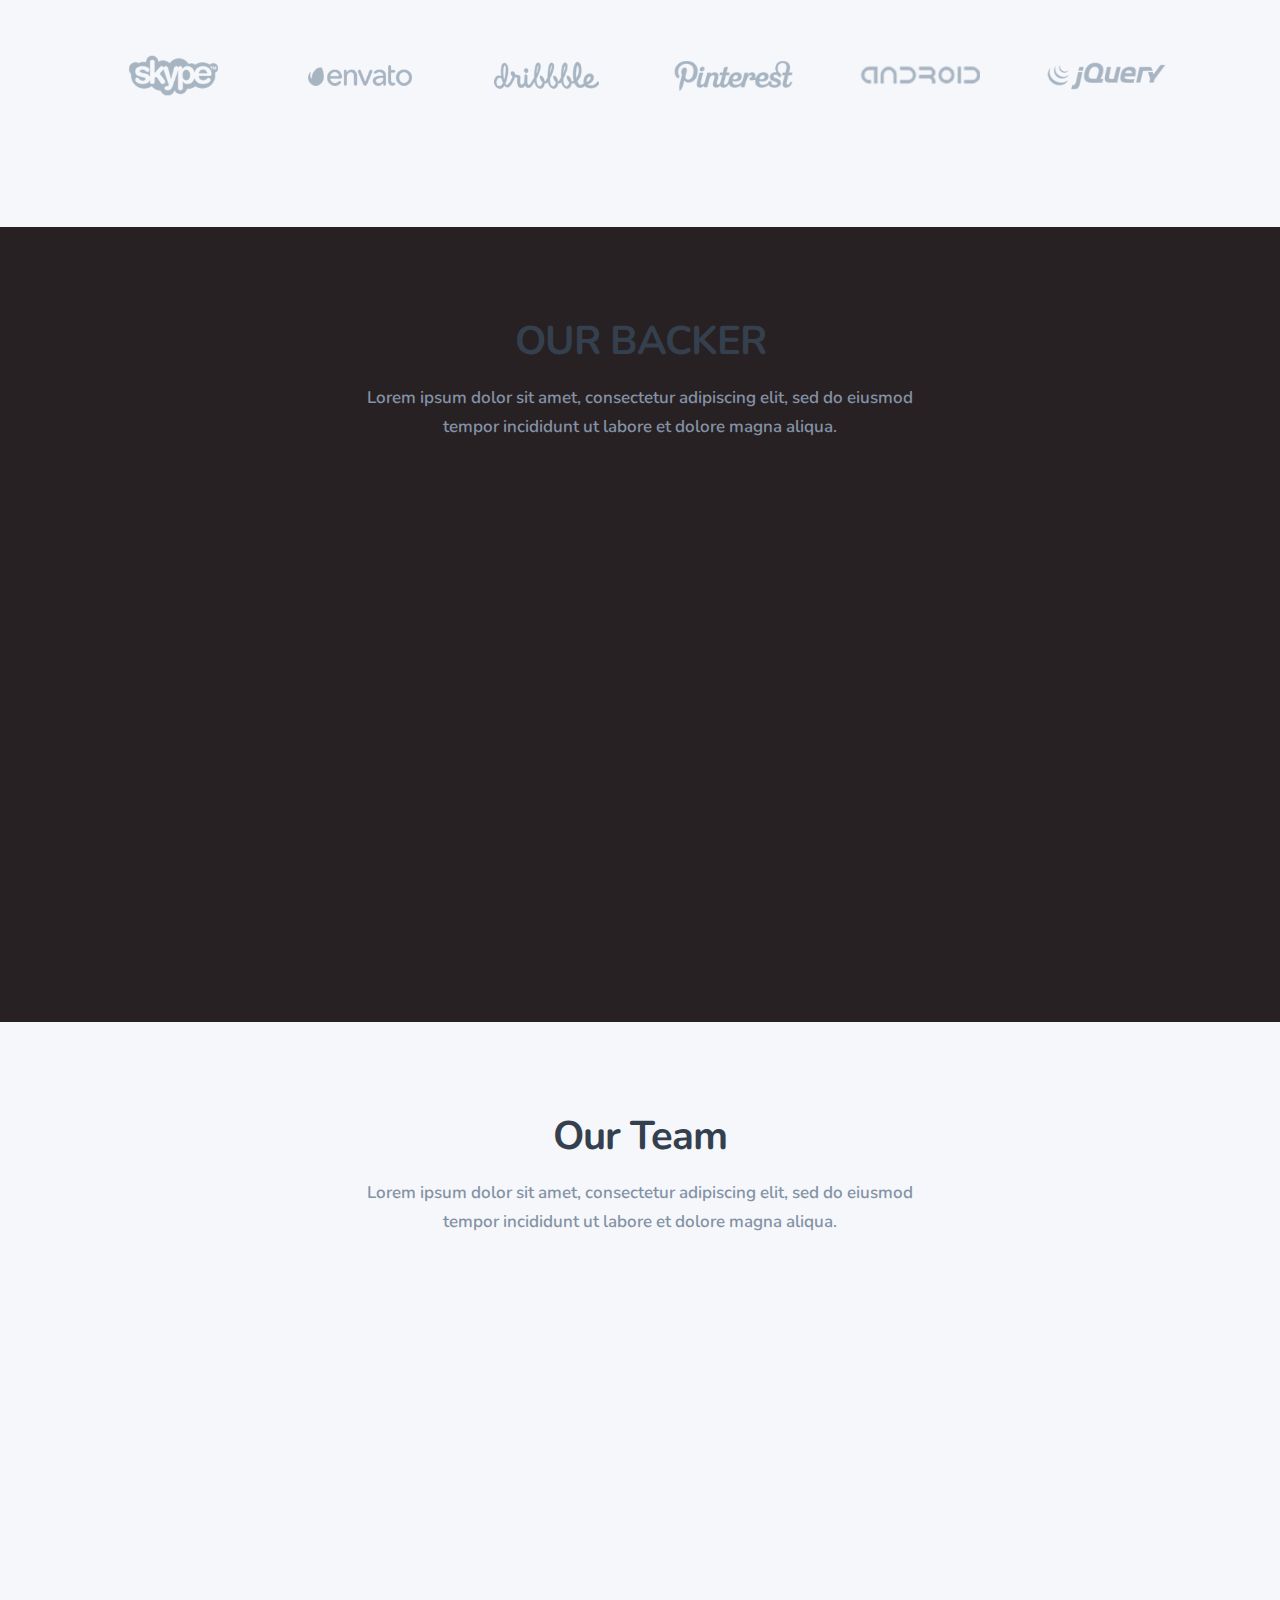
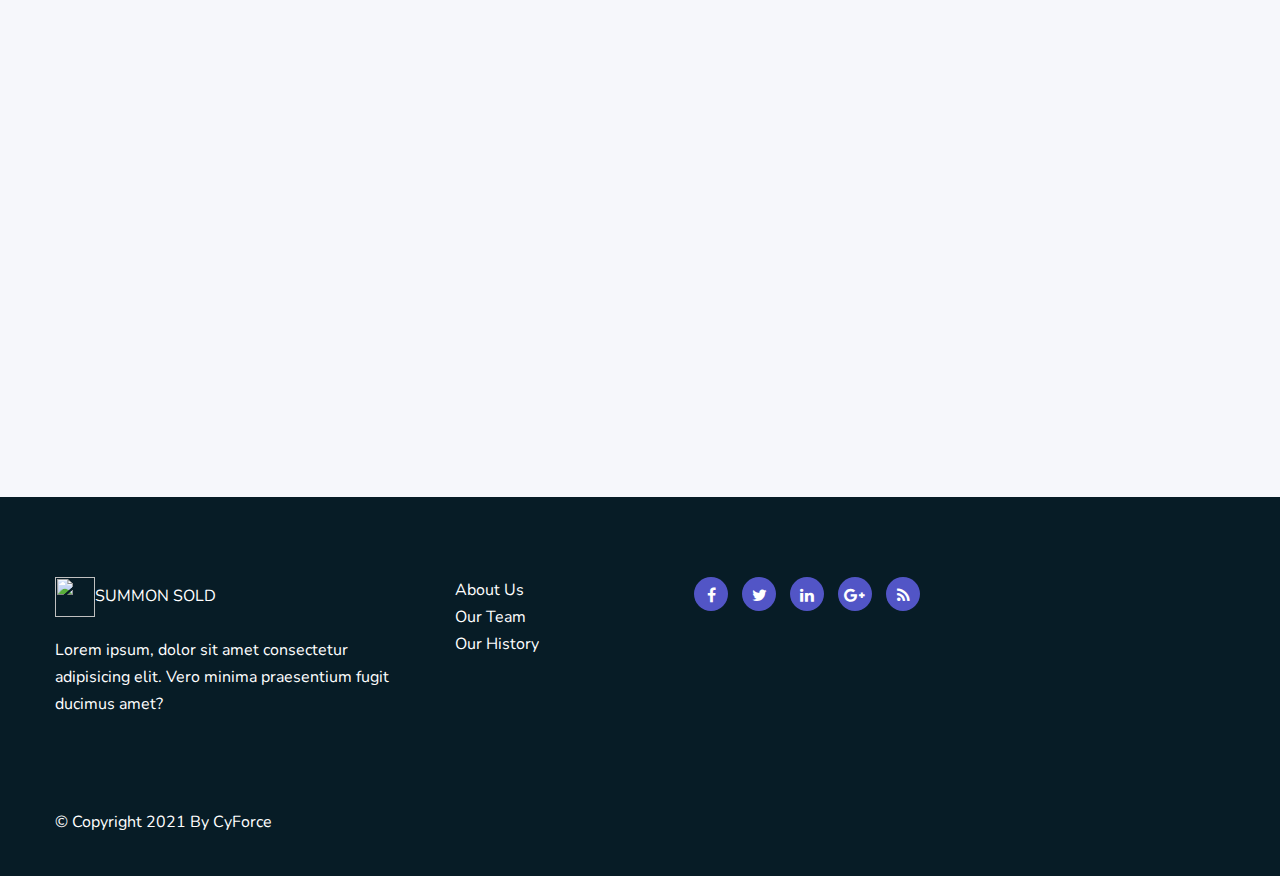
==== commit fbc1e68d: "update" ====
--- a/index-agency.html
+++ b/index-agency.html
@@ -372,7 +372,102 @@
 				</div>
             </section>
             
-
+            <!-- Our partner -->
+            <section id="section-team" data-bgcolor="#F6F7FB">
+                <div class="container">
+                    <div class="row">
+						<div class="col-lg-6 offset-lg-3">
+							<div class="text-center">
+                                <h2>OUR PARTNER</h2>
+								<div class="spacer-10"></div>
+                            </div>
+						</div>
+                    </div>
+					<div class="padding40 round">
+						<div class="row align-items-center">	
+						<div class="col-md-12">
+							<div id="owl-logo" class="logo-carousel owl-carousel owl-theme">
+								<img src="images/logo-clients/1.png" class="img-fluid" alt="">
+								<img src="images/logo-clients/2.png" class="img-fluid" alt="">
+								<img src="images/logo-clients/3.png" class="img-fluid" alt="">
+								<img src="images/logo-clients/4.png" class="img-fluid" alt="">
+								<img src="images/logo-clients/5.png" class="img-fluid" alt="">
+								<img src="images/logo-clients/6.png" class="img-fluid" alt="">
+								<img src="images/logo-clients/7.png" class="img-fluid" alt="">
+								<img src="images/logo-clients/8.png" class="img-fluid" alt="">
+							</div>
+						</div>
+				</div>
+            </section>
+            <!-- End Our partner -->
+
+             <!-- Our backer -->
+             <section id="section-team" data-bgcolor="rgb(40 33 35)">
+                <div class="container">
+                    <div class="row">
+						<div class="col-lg-6 offset-lg-3">
+							<div class="text-center">
+                                <h2>OUR BACKER</h2>
+								<p class="lead">Lorem ipsum dolor sit amet, consectetur adipiscing elit, sed do eiusmod tempor incididunt ut labore et dolore magna aliqua.</p>
+								<div class="spacer-10"></div>
+                            </div>
+						</div>
+                    </div>
+					
+					<div class="row">
+                        <div class="col-lg-3 col-md-6 col-sm-6 mb30 wow fadeInUp" data-wow-delay="0s">
+                            <div class="f-profile text-center">
+                                    <img src="images/background/partner/partner1.png" class="fp-image img-fluid" alt="">
+                            </div>
+                        </div>
+						
+						<div class="col-lg-3 col-md-6 col-sm-6 mb30 wow fadeInUp" data-wow-delay=".25s">
+                            <div class="f-profile text-center">
+                                    <img src="images/background/partner/partner2.png" class="fp-image img-fluid" alt="">
+                            </div>
+                        </div>
+						
+						<div class="col-lg-3 col-md-6 col-sm-6 mb30 wow fadeInUp" data-wow-delay=".5s">
+                            <div class="f-profile text-center">
+                                    <img src="images/background/partner/partner3.png" class="fp-image img-fluid" alt="">
+                            </div>
+                        </div>
+						
+						<div class="col-lg-3 col-md-6 col-sm-6 mb30 wow fadeInUp" data-wow-delay=".75s">
+                            <div class="f-profile text-center">
+                                    <img src="images/background/partner/partner4.png" class="fp-image img-fluid" alt="">
+                            </div>
+                        </div>
+                        <div class="col-lg-3 col-md-6 col-sm-6 mb30 wow fadeInUp" data-wow-delay="1s">
+                            <div class="f-profile text-center">
+                                    <img src="images/background/partner/partner5.png" class="fp-image img-fluid" alt="">
+                            </div>
+                        </div>
+						
+						<div class="col-lg-3 col-md-6 col-sm-6 mb30 wow fadeInUp" data-wow-delay="1.25s">
+                            <div class="f-profile text-center">
+                                    <img src="images/background/partner/partner6.png" class="fp-image img-fluid" alt="">
+                            </div>
+                        </div>
+						
+						<div class="col-lg-3 col-md-6 col-sm-6 mb30 wow fadeInUp" data-wow-delay="1.5s">
+                            <div class="f-profile text-center">
+                                    <img src="images/background/partner/partner7.png" class="fp-image img-fluid" alt="">
+                            </div>
+                        </div>
+						
+						<div class="col-lg-3 col-md-6 col-sm-6 mb30 wow fadeInUp" data-wow-delay="1.75s">
+                            <div class="f-profile text-center">
+                                    <img src="images/background/partner/partner8.png" class="fp-image img-fluid" alt="">
+                            </div>
+                        </div>
+                        
+                    </div>
+                </div>
+            </section>
+            <!-- End Our backer -->
+            
+            <!-- Our Team -->
             <section id="section-team" data-bgcolor="#F6F7FB">
                 <div class="container">
                     <div class="row">
@@ -383,11 +478,8 @@
 								<div class="spacer-10"></div>
                             </div>
 						</div>
-                        
-                    </div>
-					
+                    </div>
 					<div class="row">
-
                         <div class="col-lg-3 col-md-6 col-sm-6 mb30 wow fadeInUp" data-wow-delay="0s">
                             <div class="f-profile text-center">
                                 <div class="fp-wrap f-invert">
@@ -477,22 +569,98 @@
                         </div>
                         
                     </div>
+                    <div class="row">
+                        <div class="col-lg-3 col-md-6 col-sm-6 mb30 wow fadeInUp" data-wow-delay="1s">
+                            <div class="f-profile text-center">
+                                <div class="fp-wrap f-invert">
+									<div class="fpw-overlay">
+										<div class="fpwo-wrap">
+											<div class="fpwow-icons">
+												<a href="#"><i class="fa fa-facebook fa-lg"></i></a>
+												<a href="#"><i class="fa fa-twitter fa-lg"></i></a>
+												<a href="#"><i class="fa fa-linkedin fa-lg"></i></a>
+												<a href="#"><i class="fa fa-google-plus fa-lg"></i></a>
+											</div>
+										</div>
+									</div>									
+									<div class="fpw-overlay-btm"></div>
+                                    <img src="images/team/5.jpg" class="fp-image img-fluid" alt="">
+                                </div>
+
+                                <h4>Fynley Wilkinson</h4>
+                                Chief Creative Officer
+                            </div>
+                        </div>
+						
+						<div class="col-lg-3 col-md-6 col-sm-6 mb30 wow fadeInUp" data-wow-delay="1.25s">
+                            <div class="f-profile text-center">
+                                <div class="fp-wrap f-invert">
+									<div class="fpw-overlay">
+										<div class="fpwo-wrap">
+											<div class="fpwow-icons">
+												<a href="#"><i class="fa fa-facebook fa-lg"></i></a>
+												<a href="#"><i class="fa fa-twitter fa-lg"></i></a>
+												<a href="#"><i class="fa fa-linkedin fa-lg"></i></a>
+												<a href="#"><i class="fa fa-google-plus fa-lg"></i></a>
+											</div>
+										</div>
+									</div>									
+									<div class="fpw-overlay-btm"></div>
+                                    <img src="images/team/6.jpg" class="fp-image img-fluid" alt="">
+                                </div>
+
+                                <h4>Myra Welsh</h4>
+                                Chief Technology Officer
+                            </div>
+                        </div>
+						
+						<div class="col-lg-3 col-md-6 col-sm-6 mb30 wow fadeInUp" data-wow-delay="1.5s">
+                            <div class="f-profile text-center">
+                                <div class="fp-wrap f-invert">
+									<div class="fpw-overlay">
+										<div class="fpwo-wrap">
+											<div class="fpwow-icons">
+												<a href="#"><i class="fa fa-facebook fa-lg"></i></a>
+												<a href="#"><i class="fa fa-twitter fa-lg"></i></a>
+												<a href="#"><i class="fa fa-linkedin fa-lg"></i></a>
+												<a href="#"><i class="fa fa-google-plus fa-lg"></i></a>
+											</div>
+										</div>
+									</div>									
+									<div class="fpw-overlay-btm"></div>
+                                    <img src="images/team/7.jpg" class="fp-image img-fluid" alt="">
+                                </div>
+
+                                <h4>Aysha Shepard</h4>
+                                Chief Executive Officer
+                            </div>
+                        </div>
+						
+						<div class="col-lg-3 col-md-6 col-sm-6 mb30 wow fadeInUp" data-wow-delay="1.75s">
+                            <div class="f-profile text-center">
+                                <div class="fp-wrap f-invert">
+									<div class="fpw-overlay">
+										<div class="fpwo-wrap">
+											<div class="fpwow-icons">
+												<a href="#"><i class="fa fa-facebook fa-lg"></i></a>
+												<a href="#"><i class="fa fa-twitter fa-lg"></i></a>
+												<a href="#"><i class="fa fa-linkedin fa-lg"></i></a>
+												<a href="#"><i class="fa fa-google-plus fa-lg"></i></a>
+											</div>
+										</div>
+									</div>									
+									<div class="fpw-overlay-btm"></div>
+                                    <img src="images/team/8.jpg" class="fp-image img-fluid" alt="">
+                                </div>
+                                <h4>Robyn Peel</h4>
+                                Director of Finance
+                            </div>
+                        </div>
+                        
+                    </div>
                 </div>
             </section>
-			
-			<!-- <section class="pt60 pb60 bg-color-3">
-				<div class="container">
-					<div class="row align-items-center">
-						<div class="col-md-8 mb-sm-30 text-lg-left text-sm-center">
-							<h3 class="no-bottom">Awesomeness begin here. Are you ready?</h3>
-						</div>
-						
-						<div class="col-md-4 text-lg-right text-sm-center">
-							<a href="#" class="btn-custom capsule med">Let's do it!</a>
-						</div>
-					</div>
-				</div>
-			</section> -->
+             <!-- End Our Team -->
             
             </div>
             <!-- content close -->
--- a/css/custom_theme.css
+++ b/css/custom_theme.css
@@ -1,3 +1,23 @@
+html{
+    scrollbar-width:thin;
+    scrollbar-color:#3d5a74 #1d2f41
+}
+::-webkit-scrollbar{
+    width:10px;height:10px
+}
+::-webkit-scrollbar-track
+{
+    background:#1d2f41
+}
+::-webkit-scrollbar-thumb
+{
+    background:#3d5a74;
+    box-shadow:inset 0 0 0 2px #1d2f41;
+}
+::-webkit-scrollbar-corner{
+    background-color:#1d2f41;
+}
+
 #wrapper {
     background-color: rgb(15, 27, 39) !important;
 }
--- a/css/roadmap.css
+++ b/css/roadmap.css
@@ -41,7 +41,7 @@
     z-index: 1;
     position: relative;
 }
-/* @media only screen and (max-width:1200px){.main-timeline .timeline-icon:before{width:50px;right:-50px}
+@media only screen and (max-width:1200px){.main-timeline .timeline-icon:before{width:50px;right:-50px}
 .main-timeline .timeline:nth-child(even) .timeline-icon:before{right:auto;left:-50px}
 .main-timeline .timeline-content{margin-top:75px}
 }
@@ -68,4 +68,4 @@
 @media only screen and (max-width:479px){.main-timeline .timeline-content,.main-timeline .timeline:nth-child(2n) .timeline-content{padding-left:110px}
 .main-timeline .timeline-content:before,.main-timeline .timeline:nth-child(2n) .timeline-content:before{left:99px}
 .main-timeline .timeline-content:after,.main-timeline .timeline:nth-child(2n) .timeline-content:after{left:65px}
-} */+}